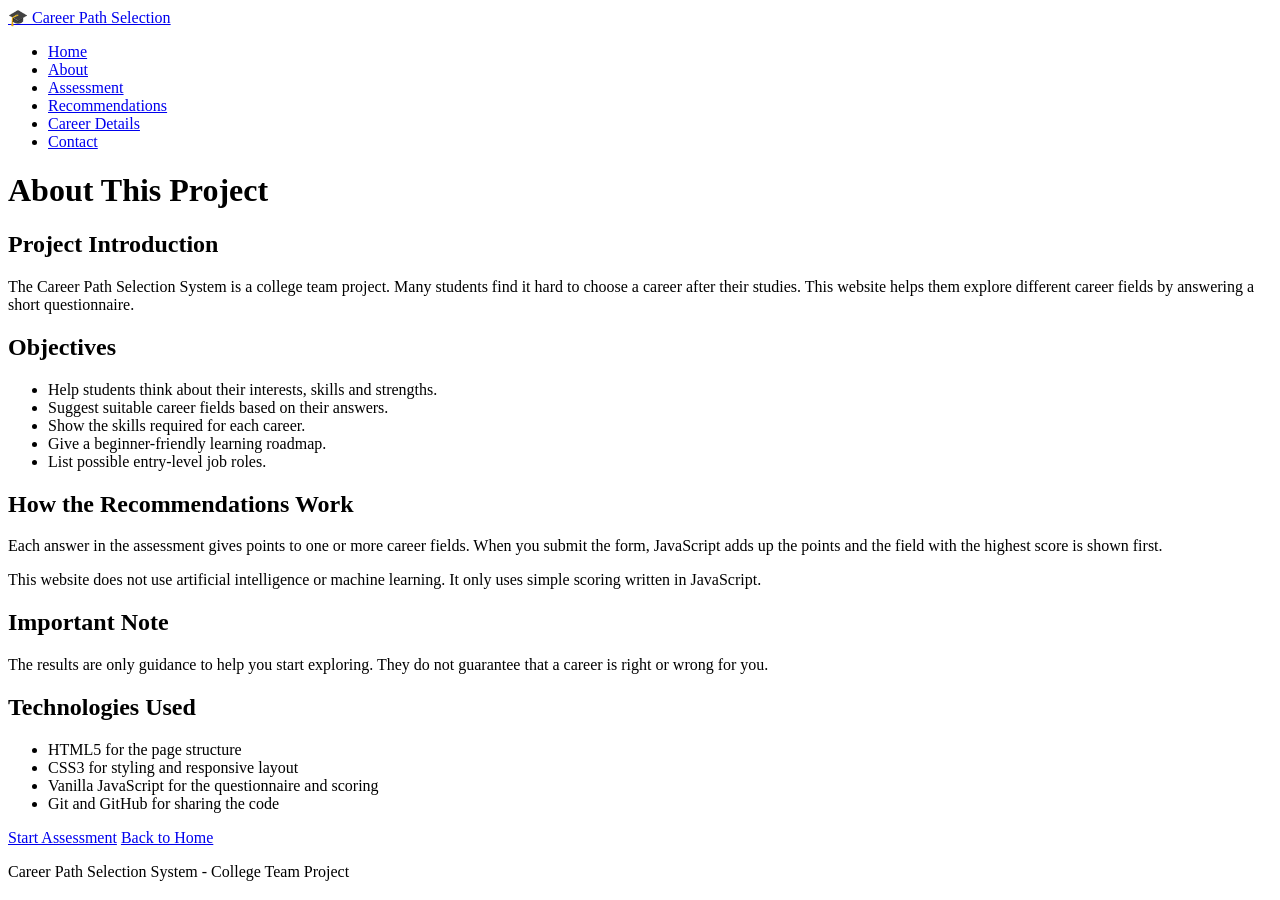
==== about.html @ beb5a4e3 "Add files via upload" ====
<!DOCTYPE html>
<html lang="en">
<head>
  <meta charset="UTF-8">
  <meta name="viewport" content="width=device-width, initial-scale=1.0">
  <title>About - Career Path Selection</title>
  <link rel="stylesheet" href="css/style.css">
</head>
<body>

  <header class="navbar">
    <div class="nav-inner">
      <a href="index.html" class="logo">🎓 Career Path Selection</a>
      <ul class="nav-links">
        <li><a href="index.html">Home</a></li>
        <li><a href="about.html" class="active">About</a></li>
        <li><a href="assessment.html">Assessment</a></li>
        <li><a href="recommendations.html">Recommendations</a></li>
        <li><a href="career-details.html">Career Details</a></li>
        <li><a href="contact.html">Contact</a></li>
      </ul>
    </div>
  </header>

  <main class="container">

    <h1 class="section-title">About This Project</h1>

    <div class="card">
      <h2>Project Introduction</h2>
      <p>
        The Career Path Selection System is a college team project. Many
        students find it hard to choose a career after their studies. This
        website helps them explore different career fields by answering a
        short questionnaire.
      </p>
    </div>

    <div class="card">
      <h2>Objectives</h2>
      <ul>
        <li>Help students think about their interests, skills and strengths.</li>
        <li>Suggest suitable career fields based on their answers.</li>
        <li>Show the skills required for each career.</li>
        <li>Give a beginner-friendly learning roadmap.</li>
        <li>List possible entry-level job roles.</li>
      </ul>
    </div>

    <div class="card">
      <h2>How the Recommendations Work</h2>
      <p>
        Each answer in the assessment gives points to one or more career
        fields. When you submit the form, JavaScript adds up the points and
        the field with the highest score is shown first.
      </p>
      <p>
        This website does not use artificial intelligence or machine
        learning. It only uses simple scoring written in JavaScript.
      </p>
    </div>

    <div class="card">
      <h2>Important Note</h2>
      <p>
        The results are only guidance to help you start exploring. They do
        not guarantee that a career is right or wrong for you.
      </p>
    </div>

    <div class="card">
      <h2>Technologies Used</h2>
      <ul>
        <li>HTML5 for the page structure</li>
        <li>CSS3 for styling and responsive layout</li>
        <li>Vanilla JavaScript for the questionnaire and scoring</li>
        <li>Git and GitHub for sharing the code</li>
      </ul>
    </div>

    <div class="button-row">
      <a href="assessment.html" class="btn">Start Assessment</a>
      <a href="index.html" class="btn btn-secondary">Back to Home</a>
    </div>

  </main>

  <footer class="footer">
    <p>Career Path Selection System - College Team Project</p>
  </footer>

</body>
</html>
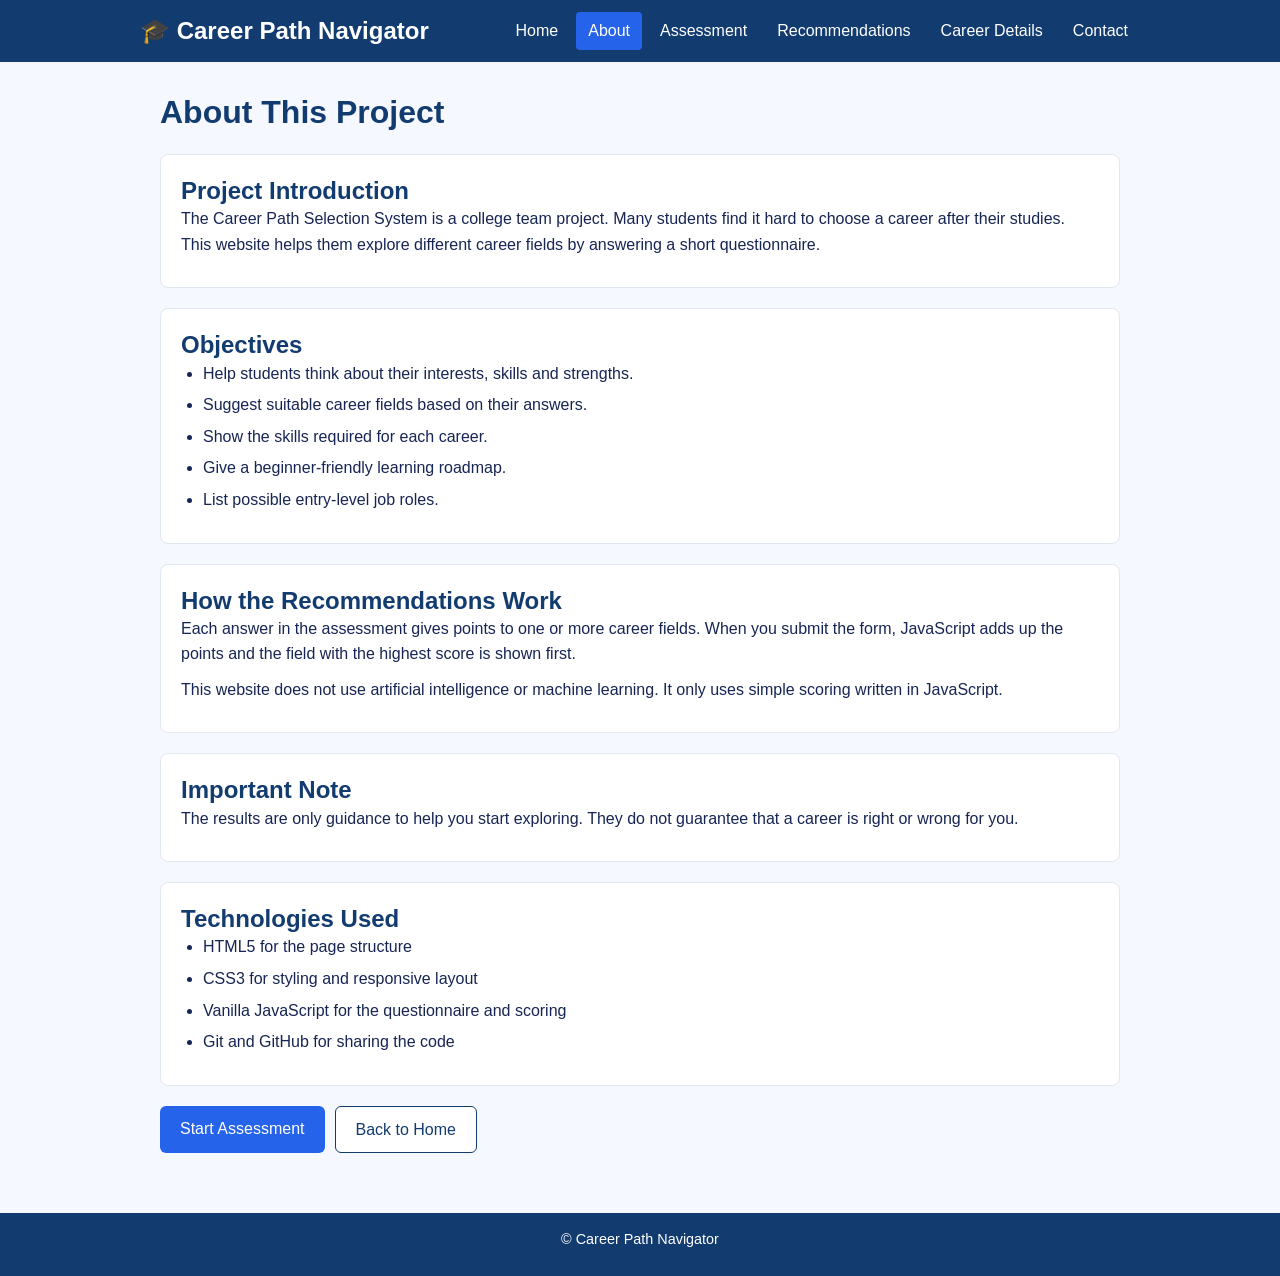
==== commit 13c7505c: "Update footer and design" ====
--- a/about.html
+++ b/about.html
@@ -10,7 +10,7 @@
 
   <header class="navbar">
     <div class="nav-inner">
-      <a href="index.html" class="logo">🎓 Career Path Selection</a>
+      <a href="index.html" class="logo">🎓 Career Path Navigator</a>
       <ul class="nav-links">
         <li><a href="index.html">Home</a></li>
         <li><a href="about.html" class="active">About</a></li>
@@ -86,7 +86,7 @@
   </main>
 
   <footer class="footer">
-    <p>Career Path Selection System - College Team Project</p>
+    <p>&copy; Career Path Navigator</p>
   </footer>
 
 </body>
--- a/css/style.css
+++ b/css/style.css
@@ -0,0 +1,635 @@
+
+:root {
+  --navy: #123B70;
+  --blue: #2563EB;
+  --background: #F5F8FF;
+  --white: #FFFFFF;
+  --text: #172554;
+  --text-light: #64748B;
+  --border: #E2E8F0;
+  --error: #B91C1C;
+    --light-blue: #E8F0FE;
+}
+
+
+* {
+  box-sizing: border-box;
+  margin: 0;
+  padding: 0;
+}
+
+body {
+  font-family: Arial, Helvetica, sans-serif;
+  background-color: var(--background);
+  color: var(--text);
+  line-height: 1.6;
+}
+
+h1, h2, h3 {
+  color: var(--navy);
+  line-height: 1.3;
+}
+
+h1 { font-size: 2rem; }
+h2 { font-size: 1.5rem; }
+h3 { font-size: 1.2rem; }
+
+p {
+  margin-bottom: 10px;
+}
+
+a {
+  color: var(--blue);
+}
+
+ul, ol {
+  margin-left: 22px;
+  margin-bottom: 10px;
+}
+
+li {
+  margin-bottom: 6px;
+}
+
+
+.container {
+  max-width: 1000px;
+  margin: 0 auto;
+  padding: 30px 20px;
+}
+
+.section-title {
+  margin-bottom: 20px;
+}
+
+.grid {
+  display: grid;
+  grid-template-columns: repeat(3, 1fr);
+  gap: 20px;
+}
+
+
+.navbar {
+  background-color: var(--navy);
+  padding: 12px 20px;
+}
+
+.nav-inner {
+  max-width: 1000px;
+  margin: 0 auto;
+  display: flex;
+  justify-content: space-between;
+  align-items: center;
+  flex-wrap: wrap;
+  gap: 10px;
+}
+
+.logo {
+  color: var(--white);
+  font-size: 1.5rem;
+  font-weight: bold;
+  text-decoration: none;
+}
+
+.name{
+  text-decoration: none;
+  font-size: 1.5rem;
+  font-weight: bold;
+  color:white;
+}
+
+.nav-links {
+  list-style: none;
+  display: flex;
+  flex-wrap: wrap;
+  gap: 6px;
+  margin: 0;
+}
+
+.nav-links li {
+  margin: 0;
+}
+
+.nav-links a {
+  color: var(--white);
+  text-decoration: none;
+  padding: 6px 12px;
+  border-radius: 4px;
+  display: block;
+}
+
+.nav-links a:hover,
+.nav-links a.active {
+  background-color: var(--blue);
+}
+
+
+.card {
+  background-color: var(--white);
+  border: 1px solid var(--border);
+  border-radius: 8px;
+  padding: 20px;
+  margin-bottom: 20px;
+}
+
+.grid .card {
+  margin-bottom: 0;
+}
+
+.card-small-text {
+  color: var(--text-light);
+  font-size: 0.95rem;
+}
+
+
+.btn {
+  display: inline-block;
+  background-color: var(--blue);
+  color: var(--white);
+  border: none;
+  padding: 10px 20px;
+  border-radius: 6px;
+  font-size: 1rem;
+  text-decoration: none;
+  cursor: pointer;
+}
+
+.btn:hover {
+  background-color: var(--navy);
+}
+
+.btn-secondary {
+  background-color: var(--white);
+  color: var(--navy);
+  border: 1px solid var(--navy);
+}
+
+.btn-secondary:hover {
+  background-color: var(--navy);
+  color: var(--white);
+}
+
+.button-row {
+  display: flex;
+  flex-wrap: wrap;
+  gap: 10px;
+  margin-top: 15px;
+}
+
+
+.hero {
+  position: relative;
+  overflow: hidden;
+  background-color: var(--white);
+  border-bottom: 1px solid var(--border);
+  text-align: center;
+  padding: 60px 0;
+}
+
+
+.hero::before {
+  content: "";
+  position: absolute;
+  top: 0;
+  left: 0;
+  right: 0;
+  bottom: 0;
+  background-image: url("../images/image.png");
+  background-size: cover;
+  background-position: center;
+  filter: blur(4px);      
+  opacity: 0.3;           
+  transform: scale(1.1);  
+  z-index: 0;
+}
+
+
+.hero > * {
+  position: relative;
+  z-index: 1;
+}
+
+.hero p {
+  color: var(--text);
+  max-width: 600px;
+  margin: 10px auto 20px auto;
+}
+
+.hero .button-row {
+  justify-content: center;
+}
+
+.hero p {
+  color: var(--text-light);
+  max-width: 600px;
+  margin: 10px auto 20px auto;
+}
+
+
+label {
+  display: block;
+  font-weight: bold;
+  margin-bottom: 5px;
+}
+
+input[type="text"],
+input[type="email"],
+textarea {
+  width: 100%;
+  padding: 10px;
+  border: 1px solid var(--border);
+  border-radius: 6px;
+  font-size: 1rem;
+  font-family: inherit;
+  margin-bottom: 15px;
+}
+
+textarea {
+  min-height: 110px;
+}
+
+.error-message {
+  color: var(--error);
+  font-size: 0.95rem;
+  margin-bottom: 10px;
+}
+
+.success-message {
+  color: var(--navy);
+  font-weight: bold;
+  margin-top: 10px;
+}
+
+.assessment-header {
+  background-color: var(--light-blue);
+  border-bottom: 1px solid var(--border);
+}
+
+.assessment-header .container {
+  display: flex;
+  justify-content: space-between;
+  align-items: center;
+  gap: 20px;
+  padding-top: 30px;
+  padding-bottom: 30px;
+}
+
+.header-text {
+  flex: 1;
+}
+
+.header-text p {
+  color: var(--text-light);
+  max-width: 520px;
+}
+
+.step-badge {
+  display: inline-block;
+  background-color: rgba(37, 99, 235, 0.12);
+  color: var(--blue);
+  font-weight: bold;
+  font-size: 0.9rem;
+  padding: 4px 12px;
+  border-radius: 6px;
+  margin-bottom: 10px;
+}
+
+.header-art {
+  width: 320px;
+  height: 200px;
+  background-image: url("../images/assessment-illustration.png");
+  background-size: contain;
+  background-repeat: no-repeat;
+  background-position: center right;
+}
+
+
+.assessment-layout {
+  display: grid;
+  grid-template-columns: 2fr 1fr;
+  gap: 25px;
+  align-items: start;
+}
+
+.question-panel {
+  margin-bottom: 0;
+}
+
+
+.progress-row {
+  display: flex;
+  align-items: center;
+  gap: 15px;
+  margin-bottom: 25px;
+}
+
+.progress-bar {
+  flex: 1;
+  height: 10px;
+  background-color: var(--border);
+  border-radius: 5px;
+  overflow: hidden;
+}
+
+.progress-fill {
+  height: 100%;
+  width: 0;
+  background-color: var(--blue);
+  border-radius: 5px;
+  transition: width 0.3s;
+}
+
+.progress-text {
+  color: var(--text-light);
+  font-size: 0.95rem;
+}
+
+
+.question-head {
+  display: flex;
+  align-items: center;
+  gap: 15px;
+  margin-bottom: 20px;
+}
+
+.question-icon {
+  width: 60px;
+  height: 60px;
+  border-radius: 50%;
+  background-color: var(--background);
+  display: flex;
+  align-items: center;
+  justify-content: center;
+  font-size: 1.7rem;
+  flex-shrink: 0;
+}
+
+.question-head h2 {
+  margin-bottom: 4px;
+}
+
+
+.option {
+  display: flex;
+  align-items: center;
+  gap: 12px;
+  font-weight: normal;
+  padding: 12px 14px;
+  border: 1px solid var(--border);
+  border-radius: 6px;
+  margin-bottom: 10px;
+  cursor: pointer;
+}
+
+.option:hover {
+  background-color: var(--background);
+}
+
+.option.selected {
+  border-color: var(--blue);
+  background-color: var(--background);
+  color: var(--blue);
+}
+
+.option input {
+  accent-color: var(--blue);
+  width: 18px;
+  height: 18px;
+  margin: 0;
+}
+
+.option-icon {
+  font-size: 1.3rem;
+  width: 30px;
+  text-align: center;
+}
+
+
+.nav-buttons {
+  display: flex;
+  justify-content: space-between;
+  margin-top: 20px;
+}
+
+.btn:disabled {
+  opacity: 0.4;
+  cursor: not-allowed;
+}
+
+.btn-secondary:disabled:hover {
+  background-color: var(--white);
+  color: var(--navy);
+}
+
+
+.tips-panel {
+  background-color: var(--light-blue);
+  border: 1px solid var(--border);
+  border-radius: 8px;
+  padding: 20px;
+}
+
+.tips-panel h3 {
+  margin-bottom: 15px;
+}
+
+.tips-list {
+  list-style: none;
+  margin-left: 0;
+}
+
+.tips-list li {
+  position: relative;
+  padding-left: 30px;
+  margin-bottom: 12px;
+  color: var(--text-light);
+  font-size: 0.95rem;
+}
+
+.tips-list li::before {
+  content: "✓";
+  position: absolute;
+  left: 0;
+  top: 2px;
+  width: 20px;
+  height: 20px;
+  border-radius: 50%;
+  background-color: var(--blue);
+  color: var(--white);
+  font-size: 0.75rem;
+  text-align: center;
+  line-height: 20px;
+}
+
+.quote-box {
+  background-color: rgba(37, 99, 235, 0.08);
+  border-radius: 8px;
+  padding: 15px;
+  margin-top: 20px;
+  font-style: italic;
+  color: var(--navy);
+}
+
+.keep-going {
+  text-align: right;
+  font-style: italic;
+  color: var(--navy);
+  margin-top: 15px;
+  margin-bottom: 0;
+}
+
+
+.result-label {
+  display: inline-block;
+  background-color: var(--background);
+  color: var(--navy);
+  border: 1px solid var(--border);
+  padding: 3px 10px;
+  border-radius: 4px;
+  font-size: 0.9rem;
+  margin-bottom: 10px;
+}
+
+.score-text {
+  color: var(--text-light);
+  font-size: 0.95rem;
+}
+
+.note-text {
+  color: var(--text-light);
+  font-size: 0.9rem;
+  margin-top: 15px;
+}
+
+.hero .button-row {
+  justify-content: center;
+}
+
+.card-top {
+  display: flex;
+  justify-content: space-between;
+  align-items: center;
+  gap: 20px;
+}
+
+.card-text {
+  flex: 1;
+}
+
+.score-circle {
+  width: 100px;
+  height: 100px;
+  border-radius: 50%;
+  border: 6px solid var(--blue);
+  background-color: var(--white);
+  display: flex;
+  flex-direction: column;
+  align-items: center;
+  justify-content: center;
+  flex-shrink: 0;
+}
+
+.score-number {
+  font-size: 1.8rem;
+  font-weight: bold;
+  color: var(--navy);
+  line-height: 1;
+}
+
+.score-unit {
+  font-size: 0.75rem;
+  color: var(--text-light);
+  margin-top: 4px;
+}
+
+.step {
+  display: flex;
+  align-items: flex-start;
+  gap: 15px;
+}
+
+.step-number {
+  width: 40px;
+  height: 40px;
+  border-radius: 50%;
+  background-color: var(--navy);
+  color: var(--white);
+  display: flex;
+  align-items: center;
+  justify-content: center;
+  font-weight: bold;
+  flex-shrink: 0;
+}
+
+.step h3 {
+  margin-bottom: 4px;
+}
+
+.step p {
+  color: var(--text-light);
+  margin-bottom: 0;
+}
+
+
+.footer {
+  background-color: var(--navy);
+  color: var(--white);
+  text-align: center;
+  padding: 15px;
+  margin-top: 30px;
+  font-size: 0.9rem;
+}
+
+
+
+@media (max-width: 800px) {
+  .grid {
+    grid-template-columns: repeat(2, 1fr);
+  }
+    .assessment-layout {
+    grid-template-columns: 1fr;
+  }
+
+  .header-art {
+    display: none;
+  }
+}
+
+@media (max-width: 600px) {
+  h1 { font-size: 1.6rem; }
+  h2 { font-size: 1.3rem; }
+
+  .grid {
+    grid-template-columns: 1fr;
+  }
+
+  .nav-inner {
+    flex-direction: column;
+    align-items: flex-start;
+  }
+
+  .container {
+    padding: 20px 15px;
+  }
+
+  .hero {
+    padding: 30px 10px;
+  }
+    .card-top {
+    flex-direction: column-reverse;
+    align-items: flex-start;
+  }
+    .hero {
+    padding: 30px 0;
+  }
+    .nav-links {
+    flex-direction: column;
+    width: 100%;
+    gap: 0;
+  }
+
+  .nav-links a {
+    padding: 10px 12px;
+    border-top: 1px solid rgba(255, 255, 255, 0.15);
+  }
+}
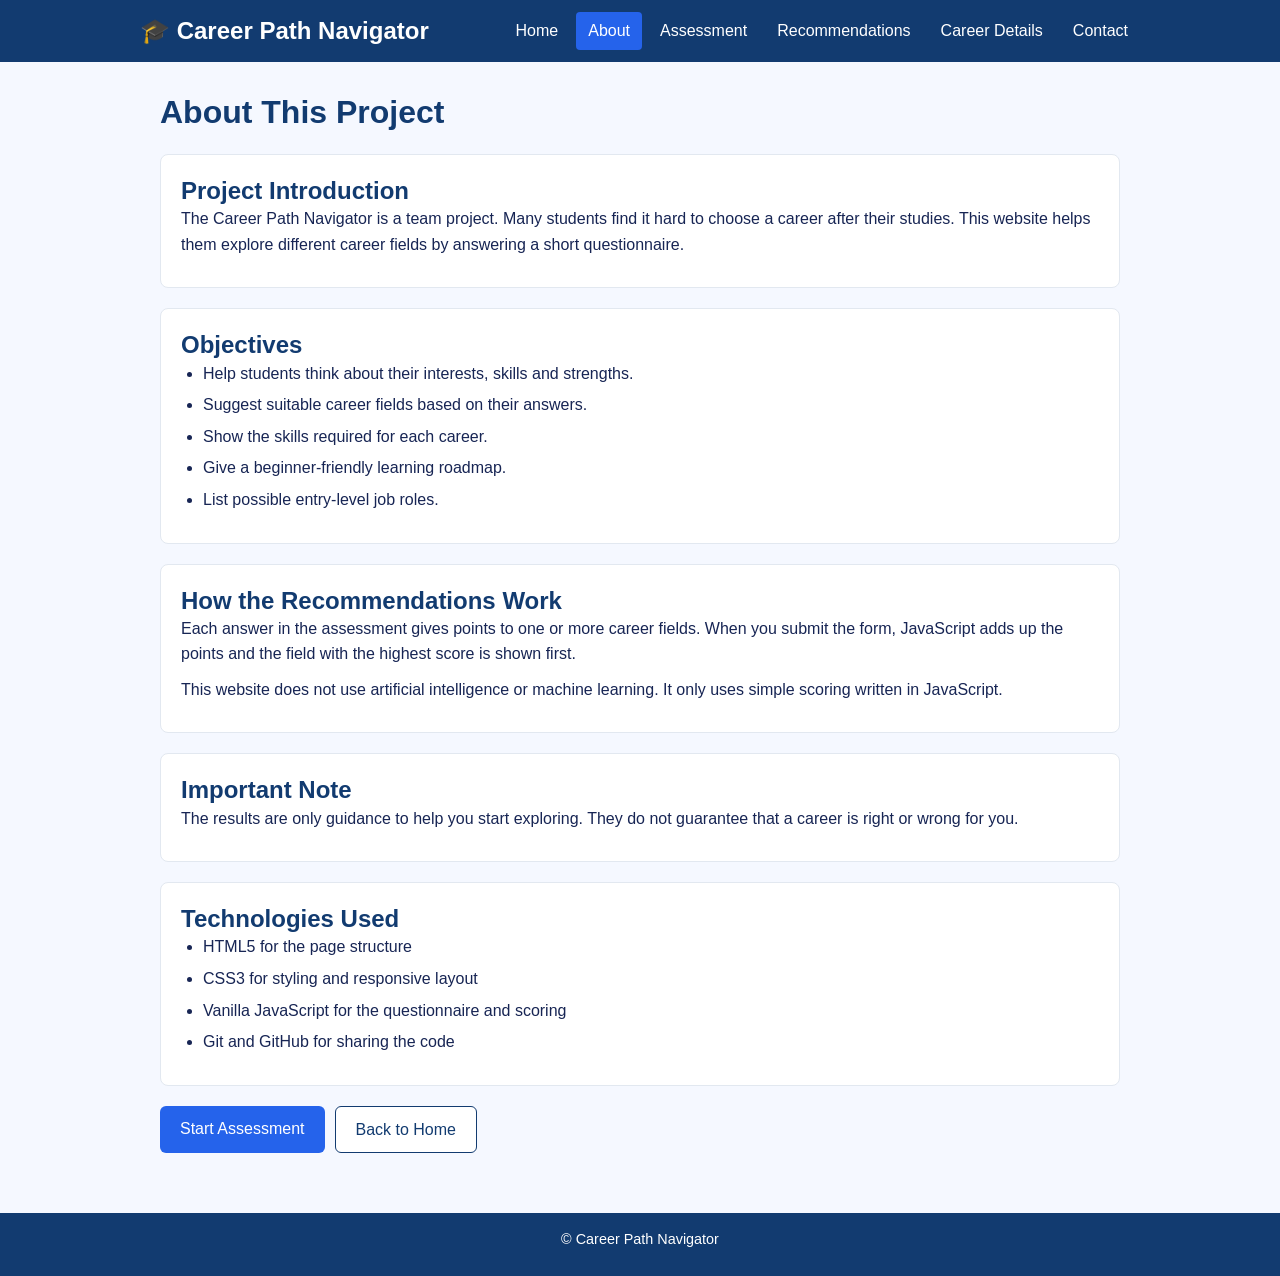
==== commit 6c4ff4ae: "Update about page and add illustration" ====
--- a/about.html
+++ b/about.html
@@ -29,7 +29,7 @@
     <div class="card">
       <h2>Project Introduction</h2>
       <p>
-        The Career Path Selection System is a college team project. Many
+        The Career Path Navigator is a team project. Many
         students find it hard to choose a career after their studies. This
         website helps them explore different career fields by answering a
         short questionnaire.
--- a/css/style.css
+++ b/css/style.css
@@ -295,12 +295,13 @@
 }
 
 .header-art {
-  width: 320px;
+  width: 300px;
   height: 200px;
   background-image: url("../images/assessment-illustration.png");
   background-size: contain;
   background-repeat: no-repeat;
   background-position: center right;
+  border-radius:50%;
 }
 
 
